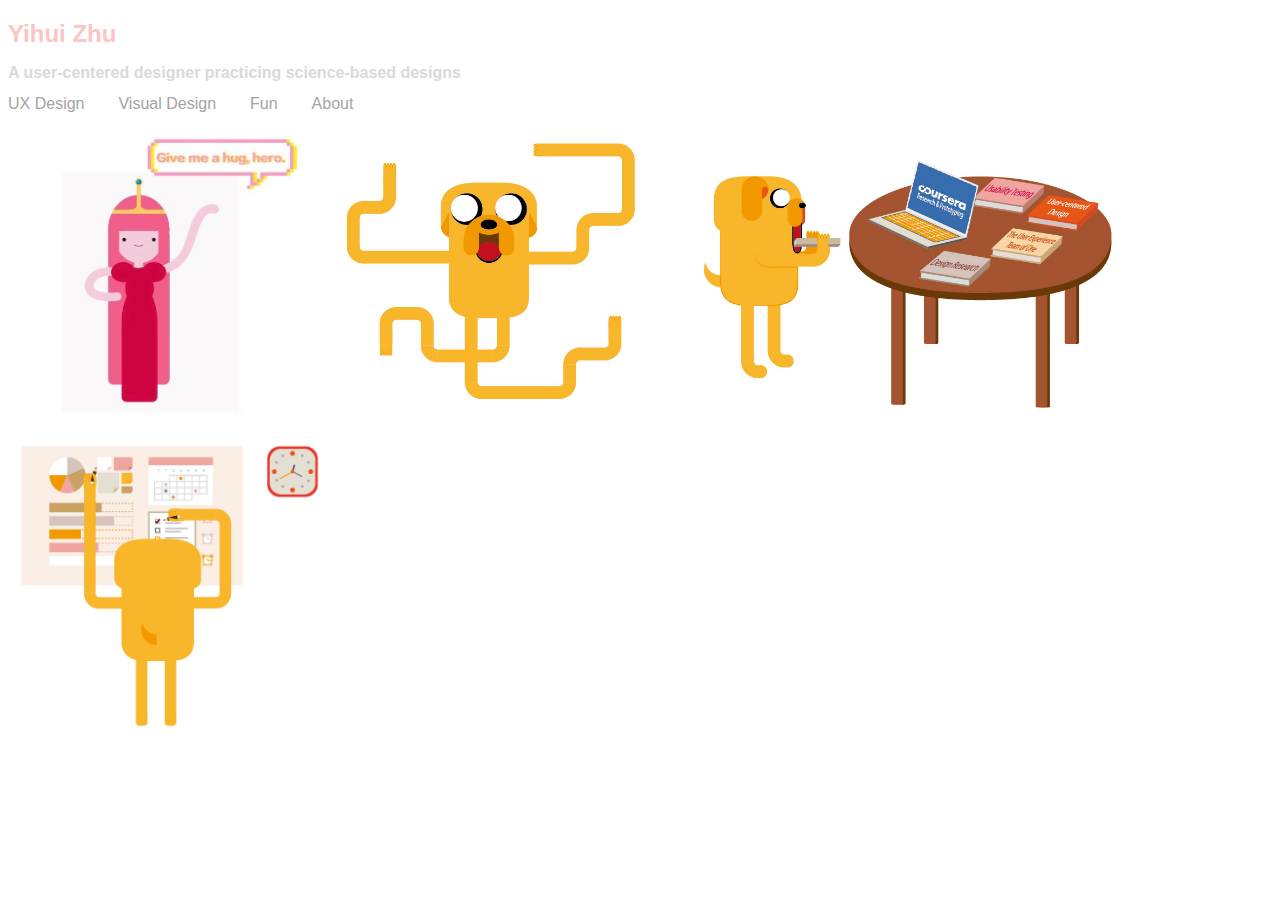
==== Fun.html @ f1df4e5e "Add files via upload" ====
<!DOCTYPE html>
<html lang="EN">
<head>
	<meta charset ="UTF-8">
	<title>Yihui Zhu</title>
	<link rel='stylesheet' type=text/css href='css/indexstyles.css'>
</head>
<body>
	<header>
		<h1>Yihui Zhu</h1>
		<h2>A user-centered designer practicing science-based designs</h2>
		<nav>
			<a href="index.html">UX Design</a>
			<a href="VisualDesign.html">Visual Design</a>
			<a href="Fun.html">Fun</a>
			<a href="About.html">About</a>
		</nav>
	</header>
	<img src="Assets/Images/BP.jpg" alt="BuubblegumPrincess">
	<img src="Assets/Images/JakeDog1.jpg" alt="JakeDog1">
	<img src="Assets/Images/JakeDog2.jpg" alt="JakeDog2">
	<img src="Assets/Images/JakeDog3.jpg" alt="JakeDog3">
</body>
</html>
---- css/indexstyles.css ----
h1{color: #FCC5C5;
font-size:24px;
font-family: Arial;
margin-top:20px;}
h2{color: #D9D9D9;
font-size:16px;
font-family: Arial;
margin-top: 10px;}
nav a:link{color:#A4A4A4;
text-align: right;
font-size:16px;
font-family: Arial;
text-decoration: none;
margin-right: 30px;
}
nav a:visited{color:#A4A4A4;
	text-align: right;
}
nav a:hover{color:#1C1C1C;
}
img{height:300px;
margin-right:10px;
margin-top:10px;}
a{color:lightblue;}
a.fas:link {color:lightblue;}
/*a.fas: link {color:lightblue;}*/
a.fas:visited {color:lightblue;}
a.fas:hover {color:darkblue;}
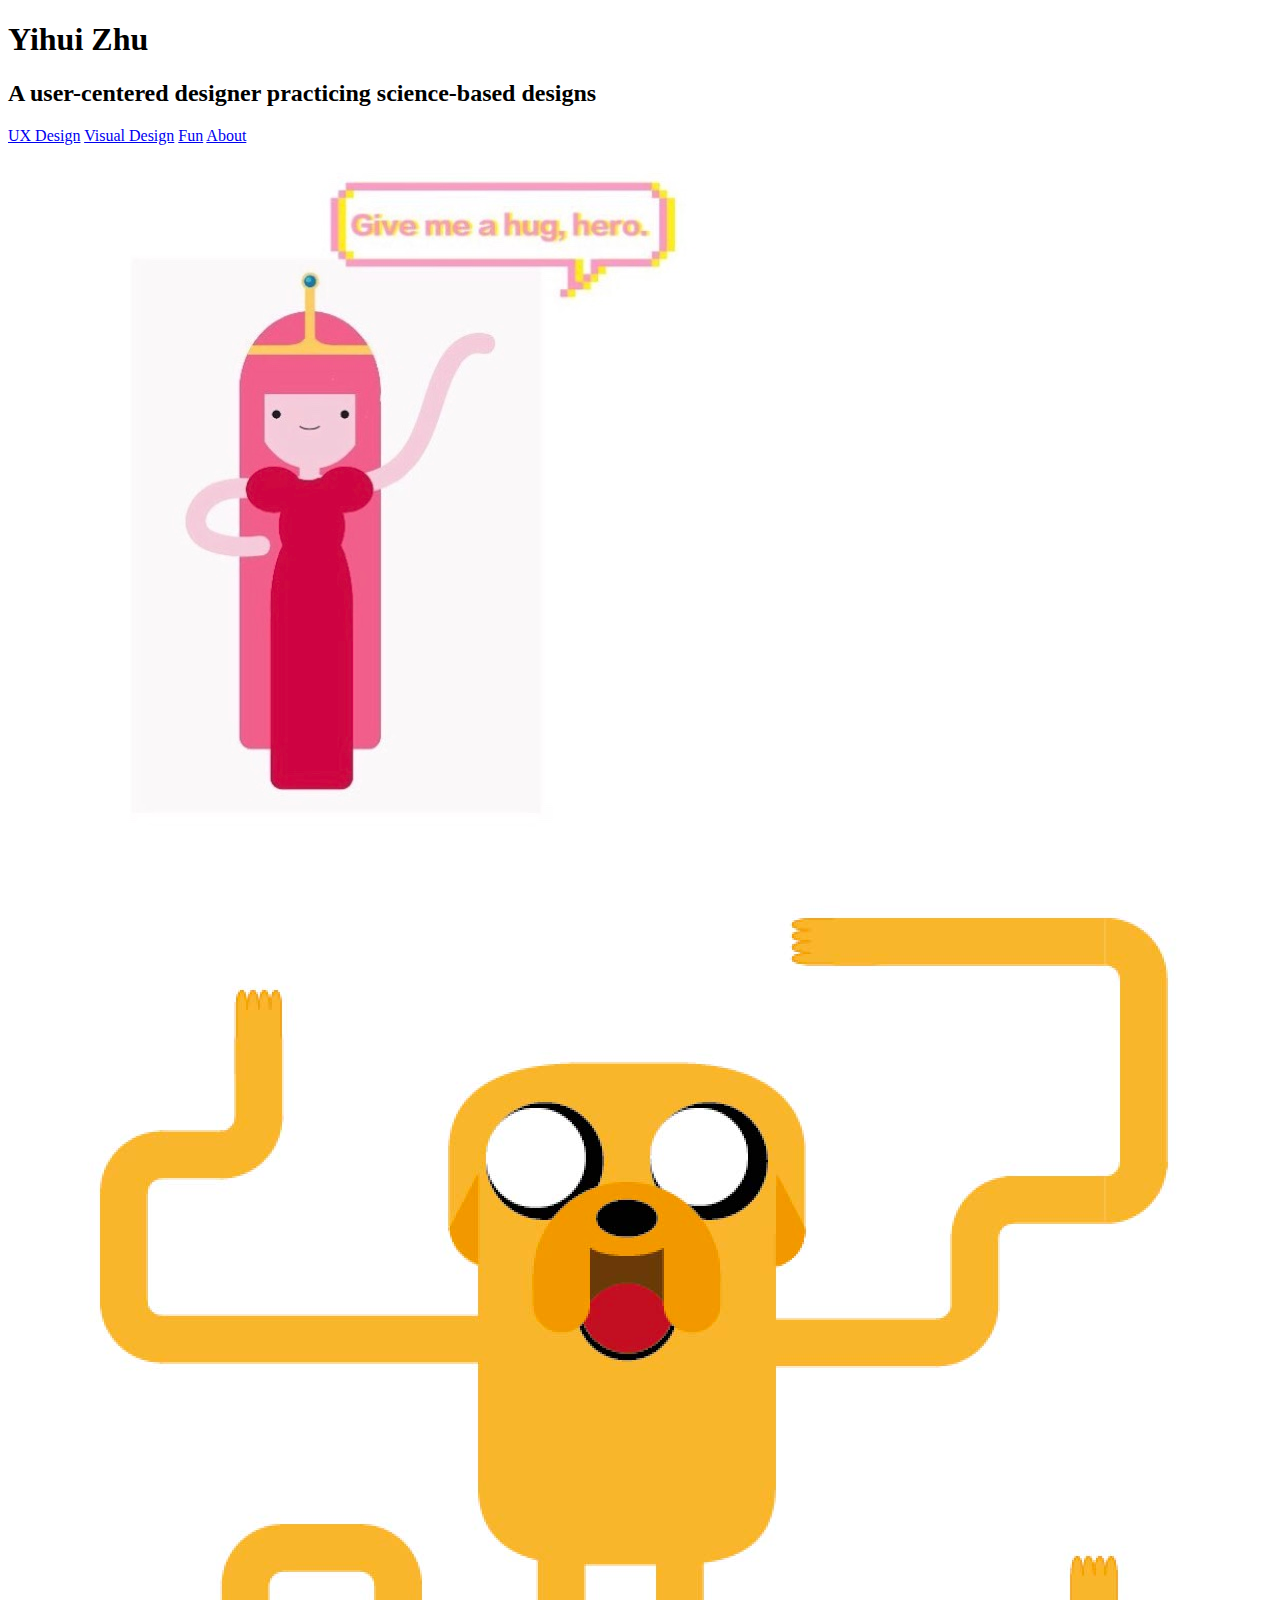
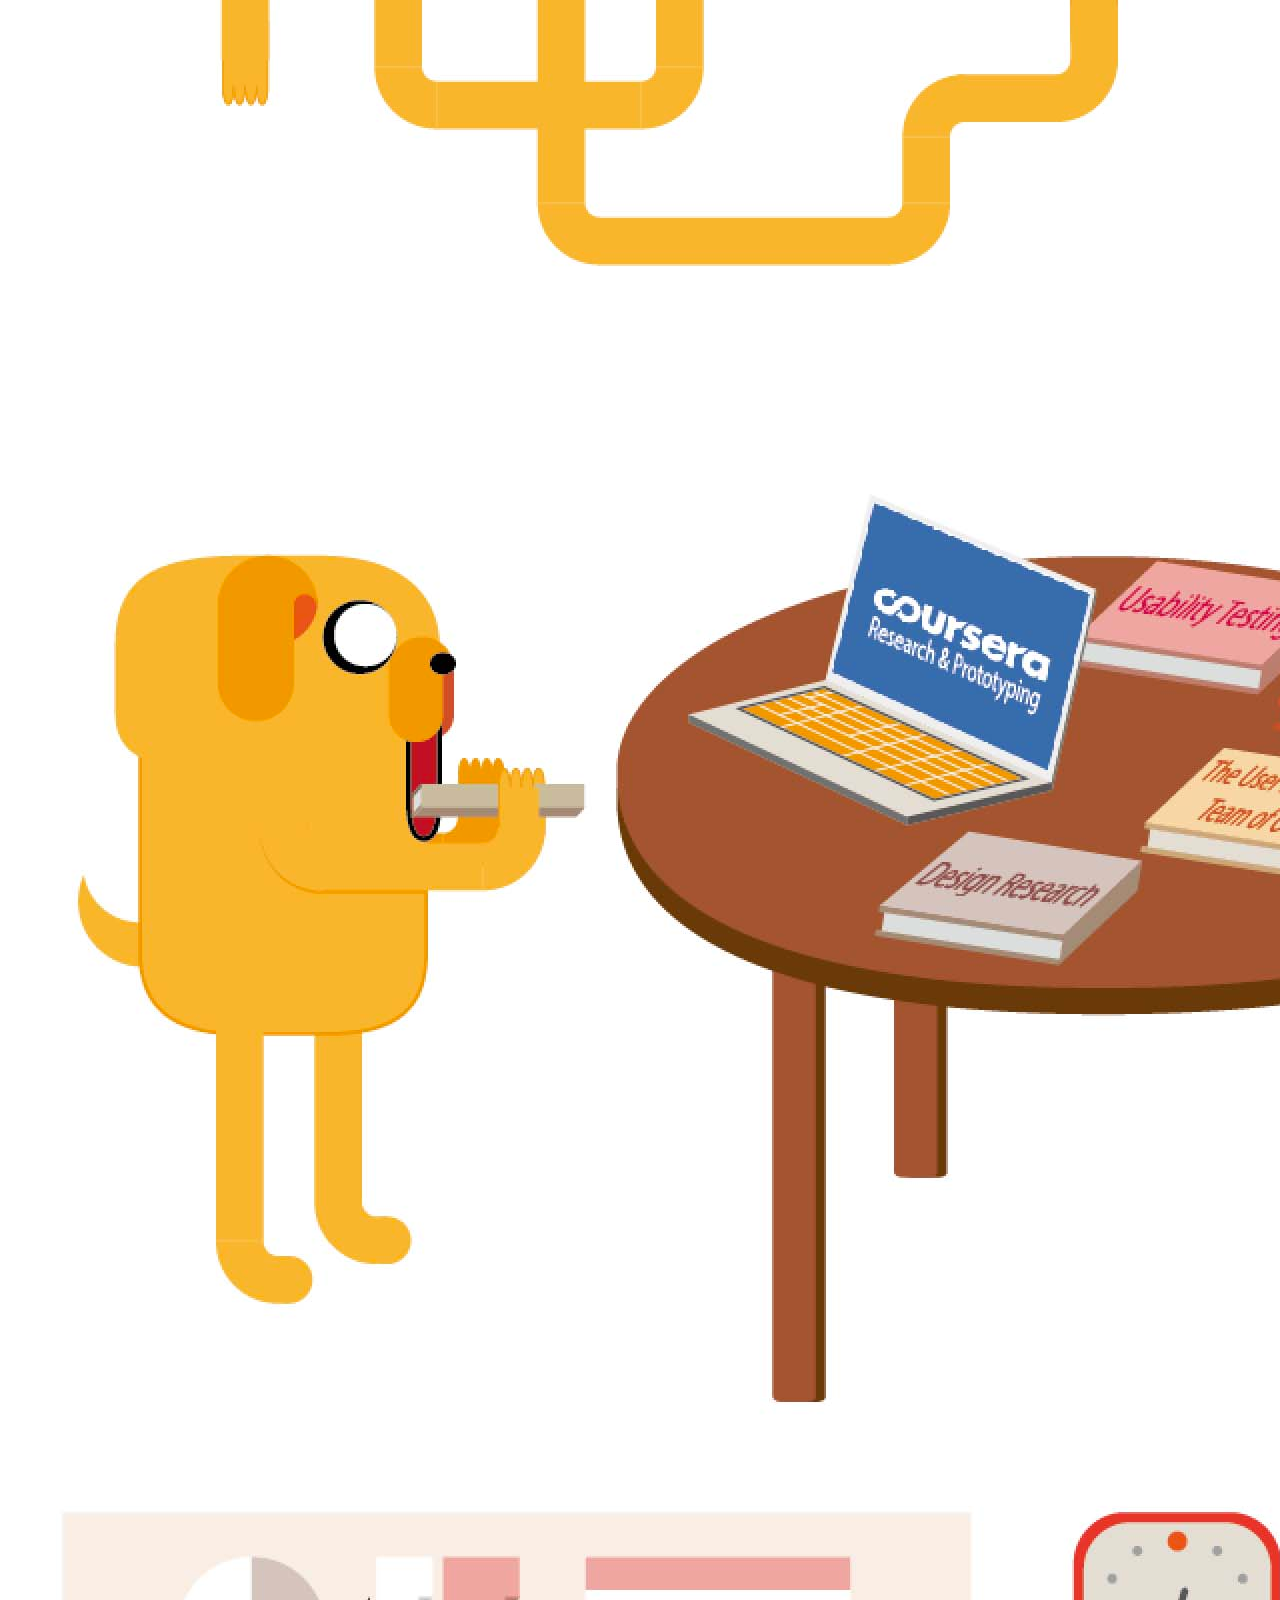
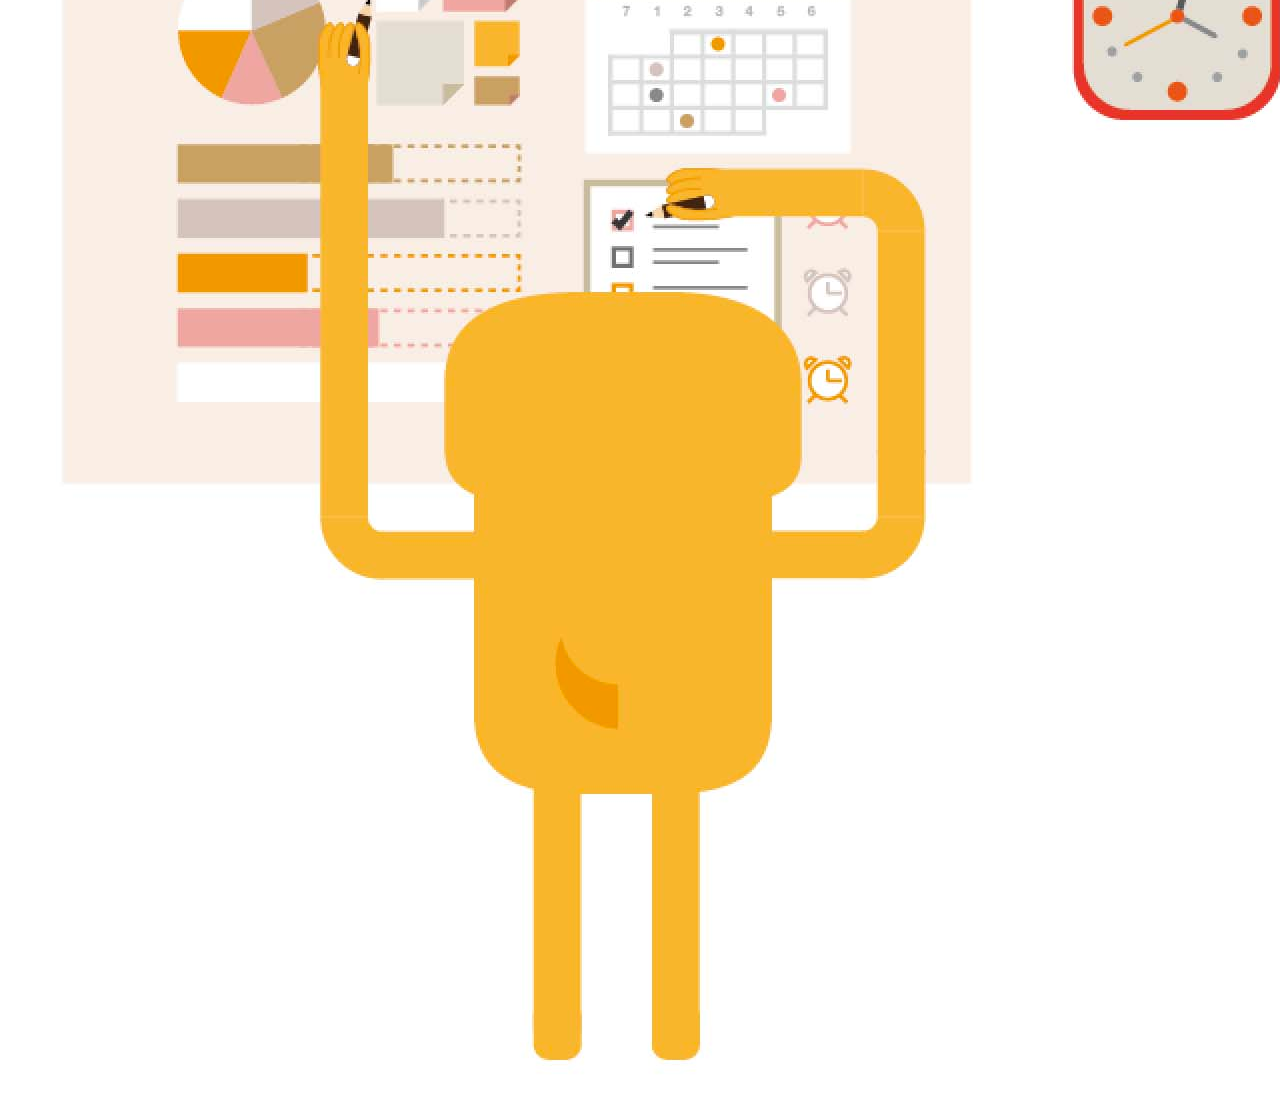
==== commit f93f7f23: "Add files via upload" ====
--- a/Fun.html
+++ b/Fun.html
@@ -3,7 +3,7 @@
 <head>
 	<meta charset ="UTF-8">
 	<title>Yihui Zhu</title>
-	<link rel='stylesheet' type=text/css href='css/indexstyles.css'>
+	<link rel='stylesheet' type=text/css href='css/FunStyleSheet.css'>
 </head>
 <body>
 	<header>
